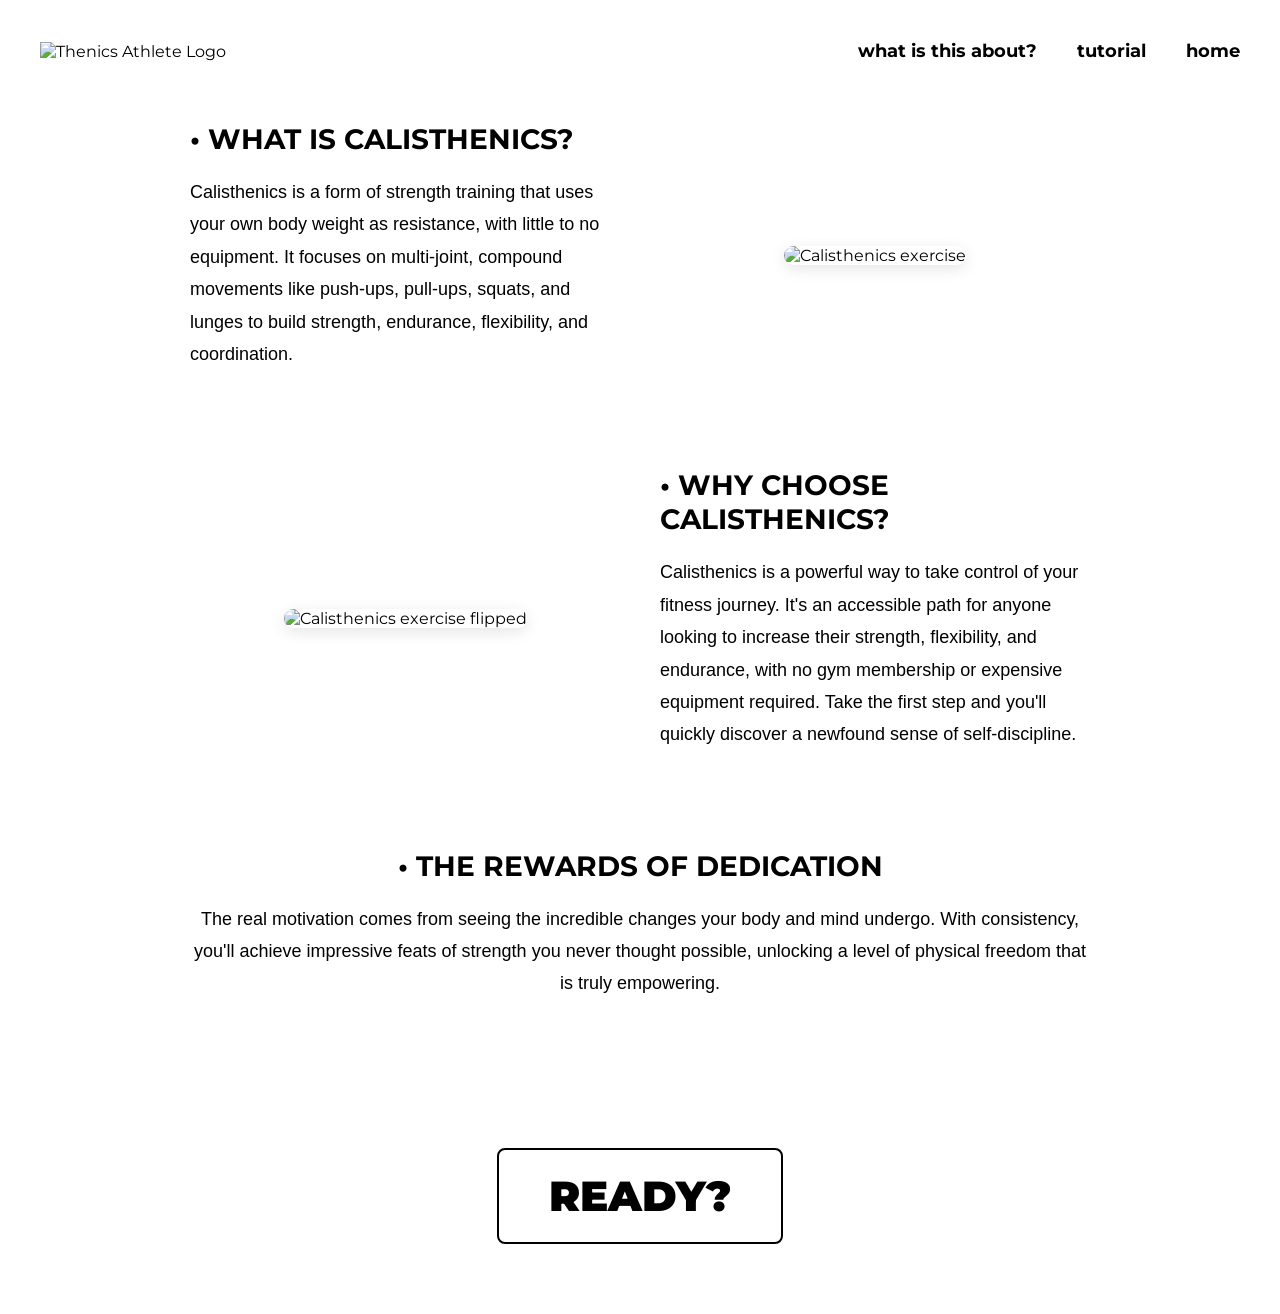
==== index.html @ 35ac6284 "Correct typo in navigation link text" ====
<!DOCTYPE html>
<html lang="en">
<head>
    <meta charset="UTF-8">
    <meta name="viewport" content="width=device-width, initial-scale=1.0">
    <title>Thenics Athlete</title>
    
    <link rel="stylesheet" href="style.css"> 
</head>
<body>

    <div class="container">
        <header class="header">
            <div class="logo">
                <img src="Logo.jpeg" alt="Thenics Athlete Logo">
            </div>
            <nav class="nav">
               <a id="nav-contact">WHAT IS THIS ABOUT?</a>
               <a id="nav-about">TUTORIAL</a>
               <a id="nav-home">Home</a>
            </nav>
        </header>

        <main class="content">

            <section class="section section-one">
                <div class="text-content">
                    <h2>• What is Calisthenics?</h2>
                    <p>Calisthenics is a form of strength training that uses your own body weight as resistance, with little to no equipment. It focuses on multi-joint, compound movements like push-ups, pull-ups, squats, and lunges to build strength, endurance, flexibility, and coordination.</p>
                </div>
                <div class="image-container">
                    <img src="Right.jpeg" alt="Calisthenics exercise"> 
                </div>
            </section>

            <section class="section section-two">
                <div class="text-content">
                    <h2>• Why choose Calisthenics?</h2>
                    <p>Calisthenics is a powerful way to take control of your fitness journey. It's an accessible path for anyone looking to increase their strength, flexibility, and endurance, with no gym membership or expensive equipment required. Take the first step and you'll quickly discover a newfound sense of self-discipline.</p>
                </div>
                <div class="image-container">
                    <img src="Left.jpeg" alt="Calisthenics exercise flipped">
                </div>
            </section>

            <section class="section section-three">
                <div class="text-content" style="text-align: center;">
                    <h2>• The Rewards of Dedication</h2>
                    <p>The real motivation comes from seeing the incredible changes your body and mind undergo. With consistency, you'll achieve impressive feats of strength you never thought possible, unlocking a level of physical freedom that is truly empowering.</p>
                </div>
            </section>

        </main>

        <footer class="footer">
        <a href="protein.html" class="start-btn"> <h1>READY?</h1> </a>
        </footer>
    </div>

    <script src="script.js"></script>

</body>
</html>
---- style.css ----
@import url('https://fonts.googleapis.com/css2?family=Montserrat:wght@400;700;900&display=swap');

body {
    font-family: 'Montserrat', sans-serif;
    margin: 0;
    padding: 0;
    background-color: #ffffff;
    color: black;
}

.container {
    max-width: 1200px;
    margin: 0 auto;
    padding: 20px;
}

.header {
    display: flex;
    justify-content: space-between;
    align-items: center;
    padding: 20px 0;
    margin-bottom: 40px;
}

.logo img {
    max-height: 80px; 
    width: auto;
    display: block;
}

.nav {
    display: flex;
    gap: 40px;
}

.nav a {
    font-weight: 700; 
    text-decoration: none;
    color: black;
    font-size: 18px;
    text-transform: lowercase;
    cursor: pointer;
    transition: color 0.3s ease;
}

.nav a:hover {
    color: black;
}

.content {
    max-width: 900px; 
    margin: 0 auto;
}

.section {
    display: flex;
    align-items: center;
    margin-bottom: 80px;
    gap: 40px;
}

.section-two {
    flex-direction: row-reverse; 
}

.text-content {
    flex: 1;
}

.image-container {
    flex: 1;
    display: flex;
    justify-content: center;
    align-items: center;
}

.image-container img {
    max-width: 100%; 
    height: auto;
    display: block;
    border-radius: 12px; 
    box-shadow: 0 4px 15px rgba(0,0,0,0.1);
}

h2 {
    font-size: 28px;
    font-weight: 700;
    color: black;
    margin-top: 0;
    margin-bottom: 20px;
    text-transform: uppercase;
}

p {
    font-family: Arial, Helvetica, sans-serif;
    font-size: 18px;
    line-height: 1.8;
    color: black;
}

.footer {
    display: flex;
    justify-content: center;
    align-items: center;
    margin-top: 80px;
    padding: 50px 20px;
    background-color: white;
}

.start-btn {
    text-decoration: none;
    color: black;
    text-align: center;
    cursor: pointer;
    transition: all 0.3s ease;
    padding: 20px 50px;
    border: 2px solid black;
    border-radius: 8px;
    display: inline-block;
}

.start-btn h1 {
    font-size: 42px;
    font-weight: 900;
    text-transform: uppercase;
    margin: 0;
    padding: 0;
}

.start-btn:hover {
    background-color: black;
    color: white;
    transform: scale(1.05);
}

.footer-next {
    text-align: center;
    margin-top: 40px;
    padding-bottom: 40px;
    cursor: pointer;
}

.footer-next h1 {
    font-size: 42px;
    font-weight: 900;
    text-transform: uppercase;
    margin: 0;
}

@media (max-width: 768px) {
    .header {
        flex-direction: column;
        gap: 20px;
    }
    .nav {
        justify-content: center;
        flex-wrap: wrap;
        gap: 20px;
    }
    .section {
        flex-direction: column !important;
        text-align: center;
    }
    .image-container {
        margin-bottom: 20px;
    }
    .start-btn h1 {
        font-size: 32px;
    }
}
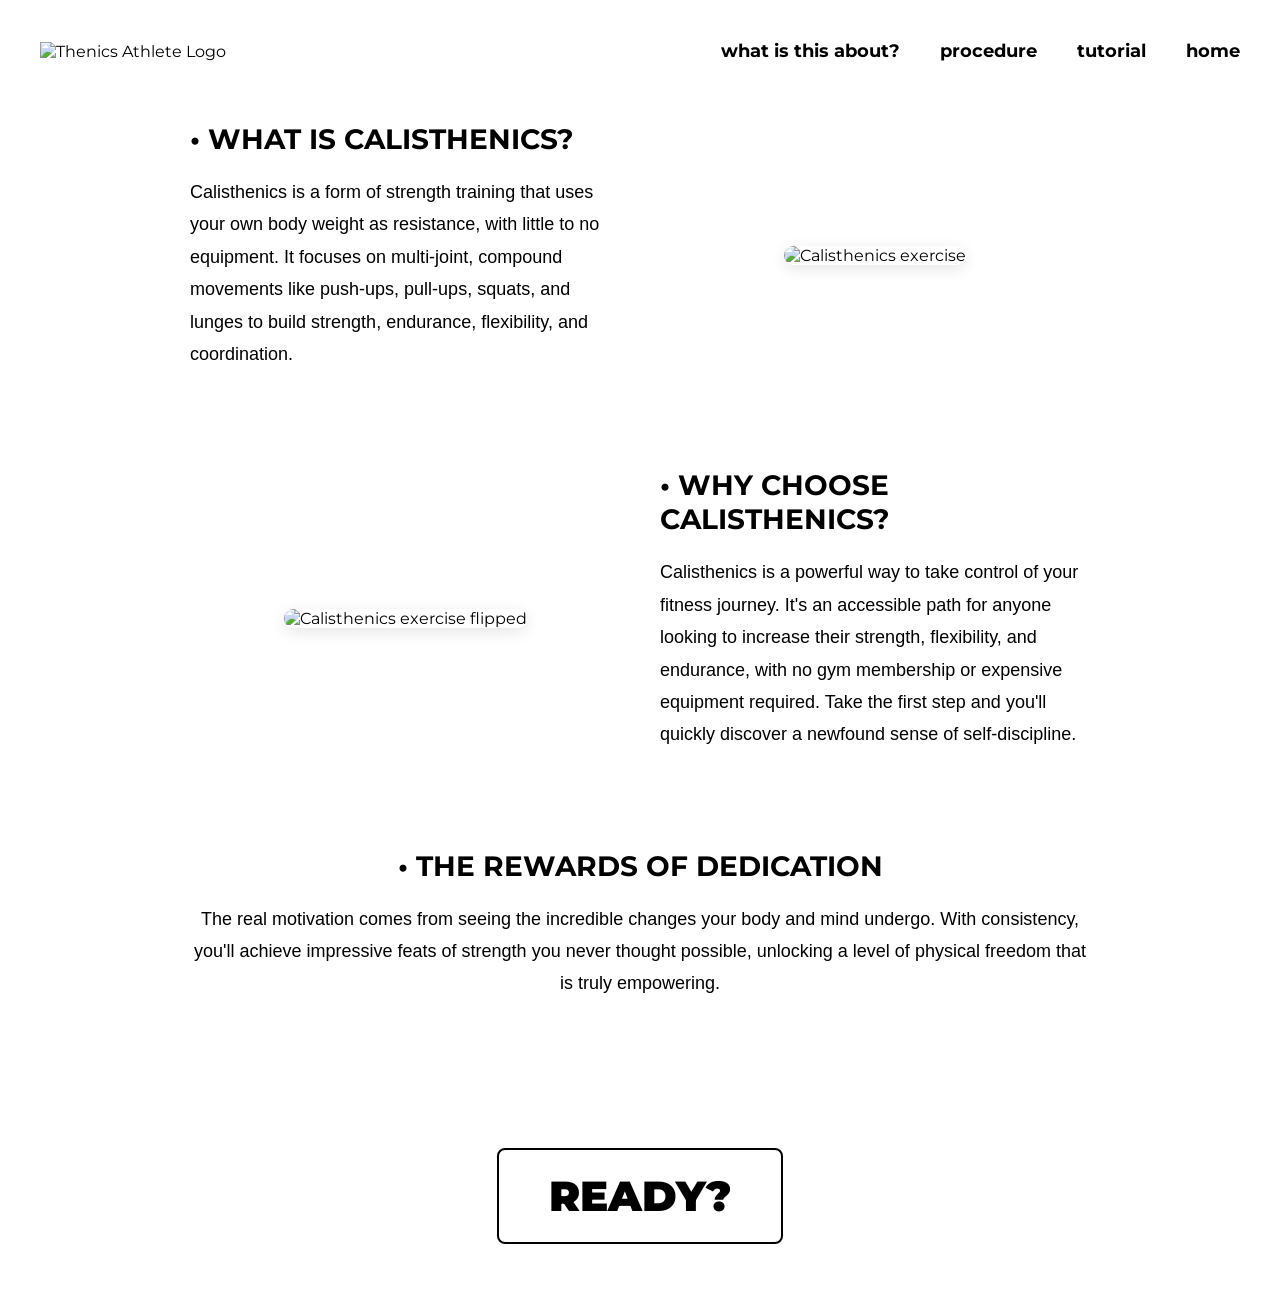
==== commit c0db5b88: "Update navigation links in index.html" ====
--- a/index.html
+++ b/index.html
@@ -15,9 +15,10 @@
                 <img src="Logo.jpeg" alt="Thenics Athlete Logo">
             </div>
             <nav class="nav">
-               <a id="nav-contact">WHAT IS THIS ABOUT?</a>
-               <a id="nav-about">TUTORIAL</a>
-               <a id="nav-home">Home</a>
+               <a id="nav-c">WHAT IS THIS ABOUT?</a>
+               <a id="nav-email">PROCEDURE</a>
+                <a id="nav-about">TUTORIAL
+               <a id="nav-home">HOME</a>
             </nav>
         </header>
 
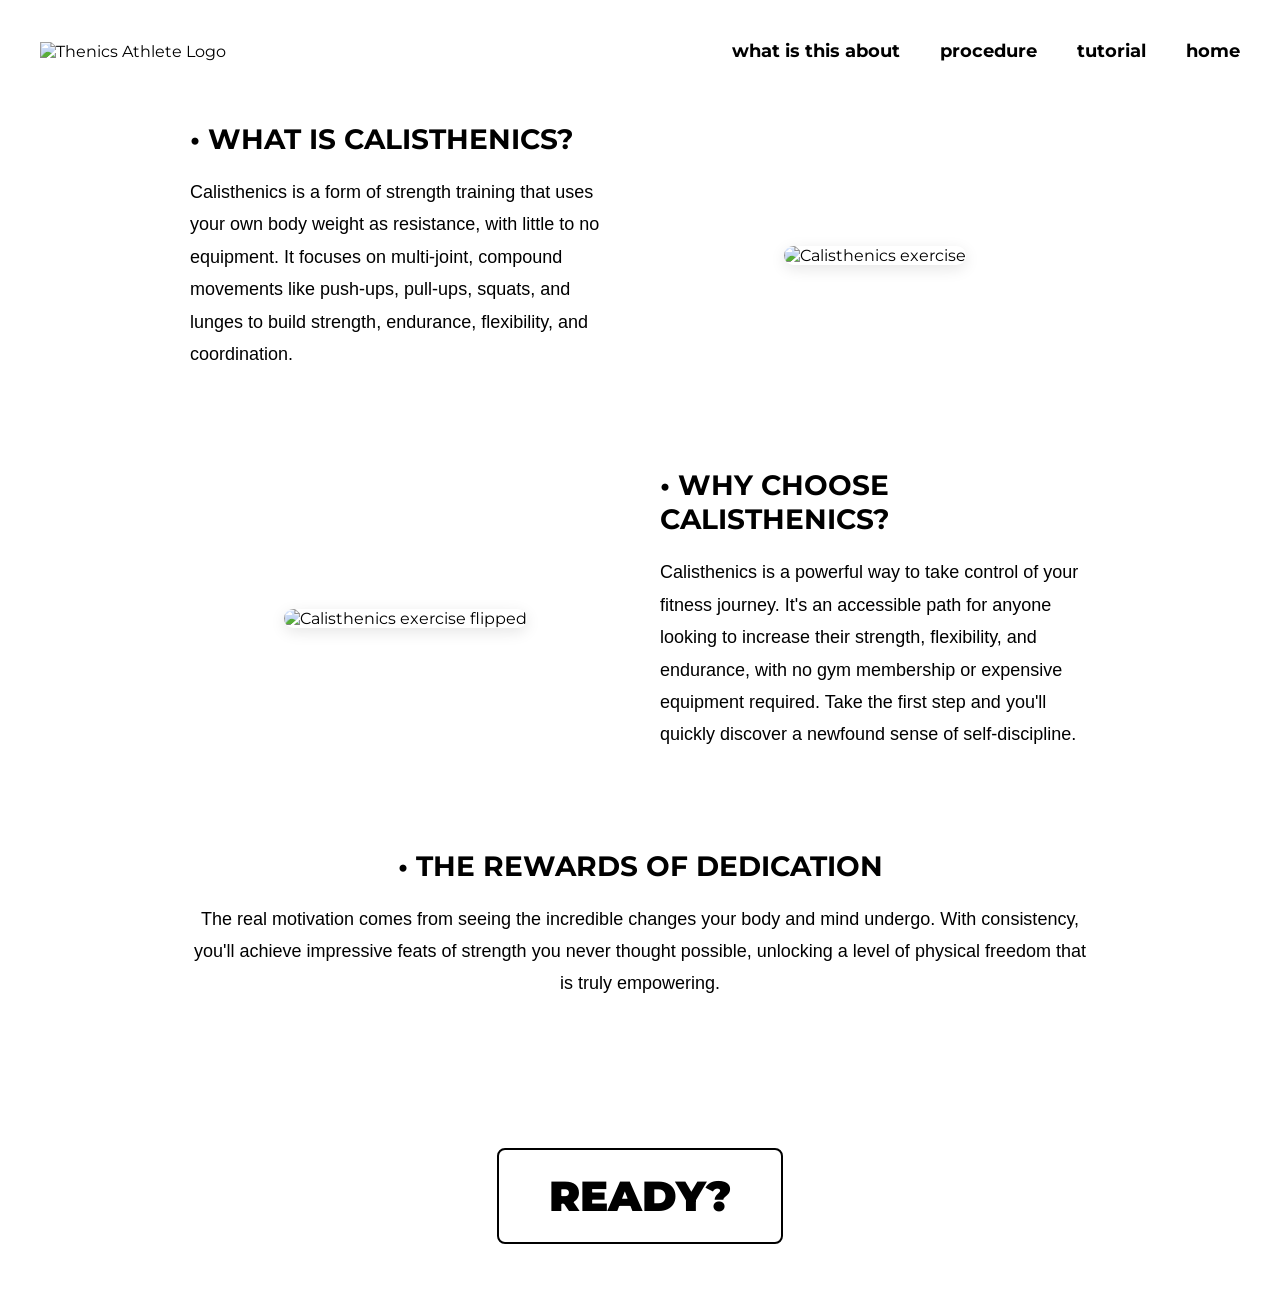
==== commit abb9fdc4: "Update navigation links to lowercase text" ====
--- a/index.html
+++ b/index.html
@@ -15,10 +15,10 @@
                 <img src="Logo.jpeg" alt="Thenics Athlete Logo">
             </div>
             <nav class="nav">
-               <a id="nav-c">WHAT IS THIS ABOUT?</a>
-               <a id="nav-email">PROCEDURE</a>
-                <a id="nav-about">TUTORIAL
-               <a id="nav-home">HOME</a>
+               <a id="nav-contact">what is this about</a>
+               <a id="nav-email">procedure</a>
+                <a id="nav-about">tutorial</a>
+               <a id="nav-home">home</a>
             </nav>
         </header>
 
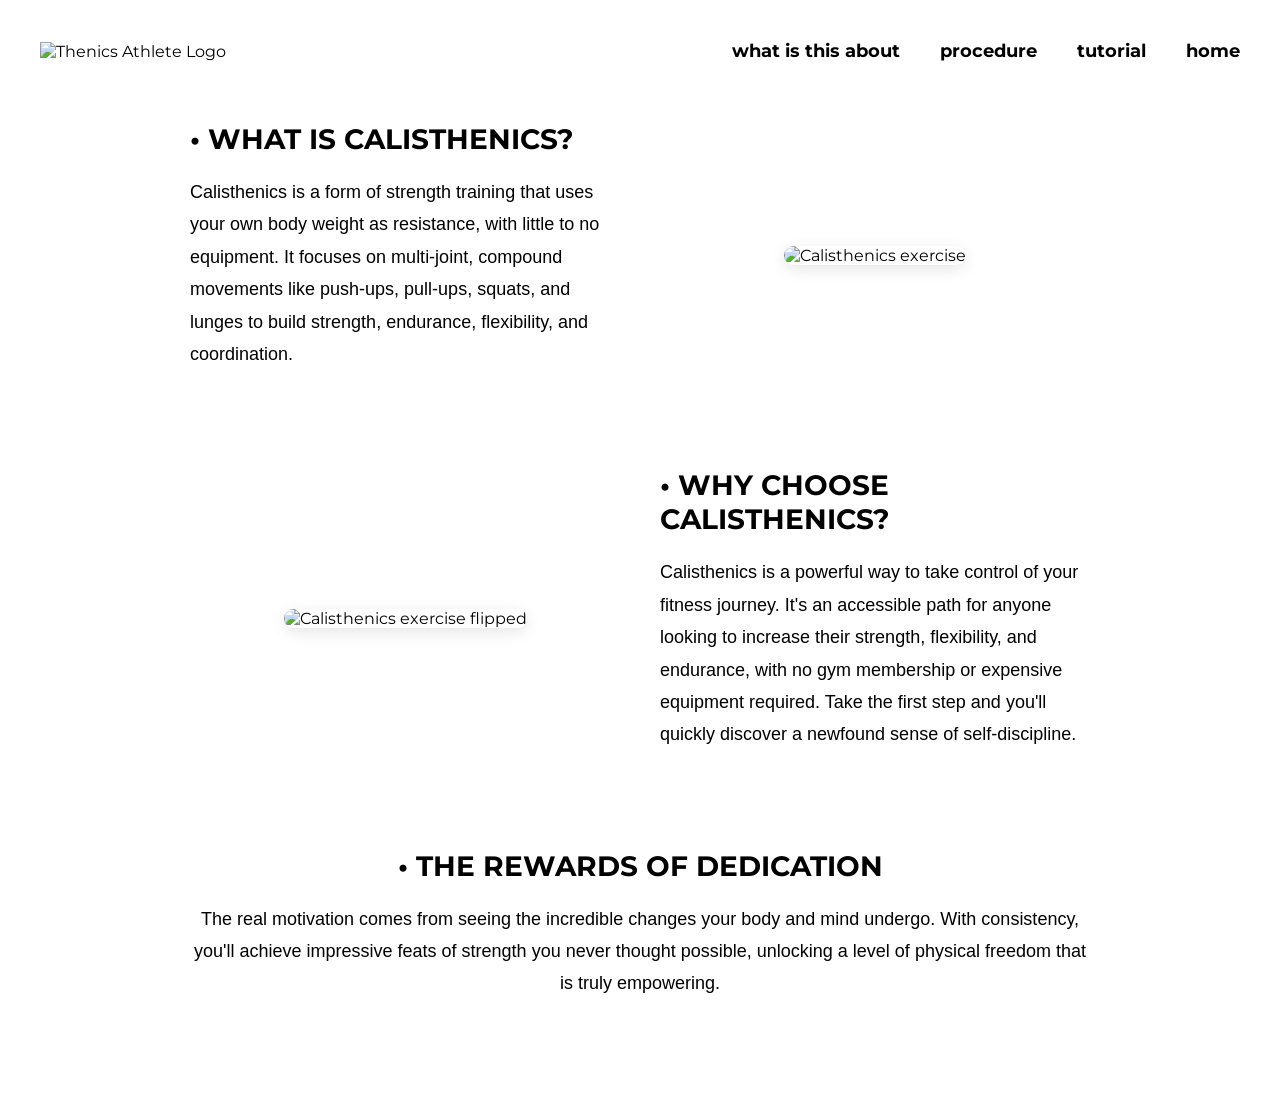
==== commit e5bbdaf9: "Update index.html" ====
--- a/index.html
+++ b/index.html
@@ -53,9 +53,7 @@
 
         </main>
 
-        <footer class="footer">
-        <a href="protein.html" class="start-btn"> <h1>READY?</h1> </a>
-        </footer>
+        
     </div>
 
     <script src="script.js"></script>
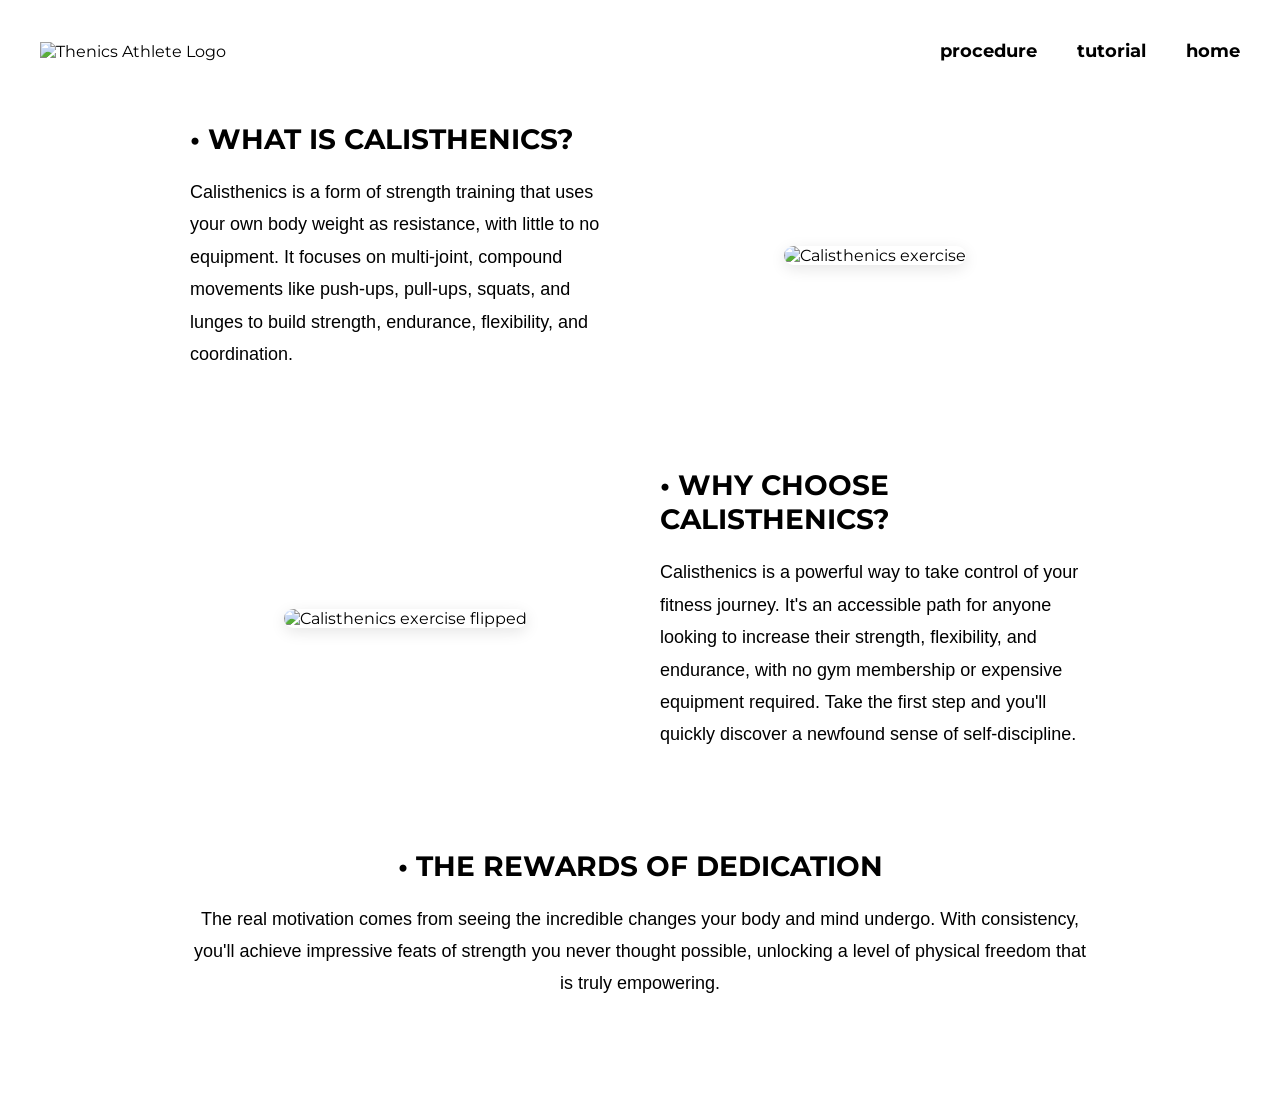
==== commit 6b13d197: "Update index.html" ====
--- a/index.html
+++ b/index.html
@@ -15,7 +15,6 @@
                 <img src="Logo.jpeg" alt="Thenics Athlete Logo">
             </div>
             <nav class="nav">
-               <a id="nav-contact">what is this about</a>
                <a id="nav-email">procedure</a>
                 <a id="nav-about">tutorial</a>
                <a id="nav-home">home</a>
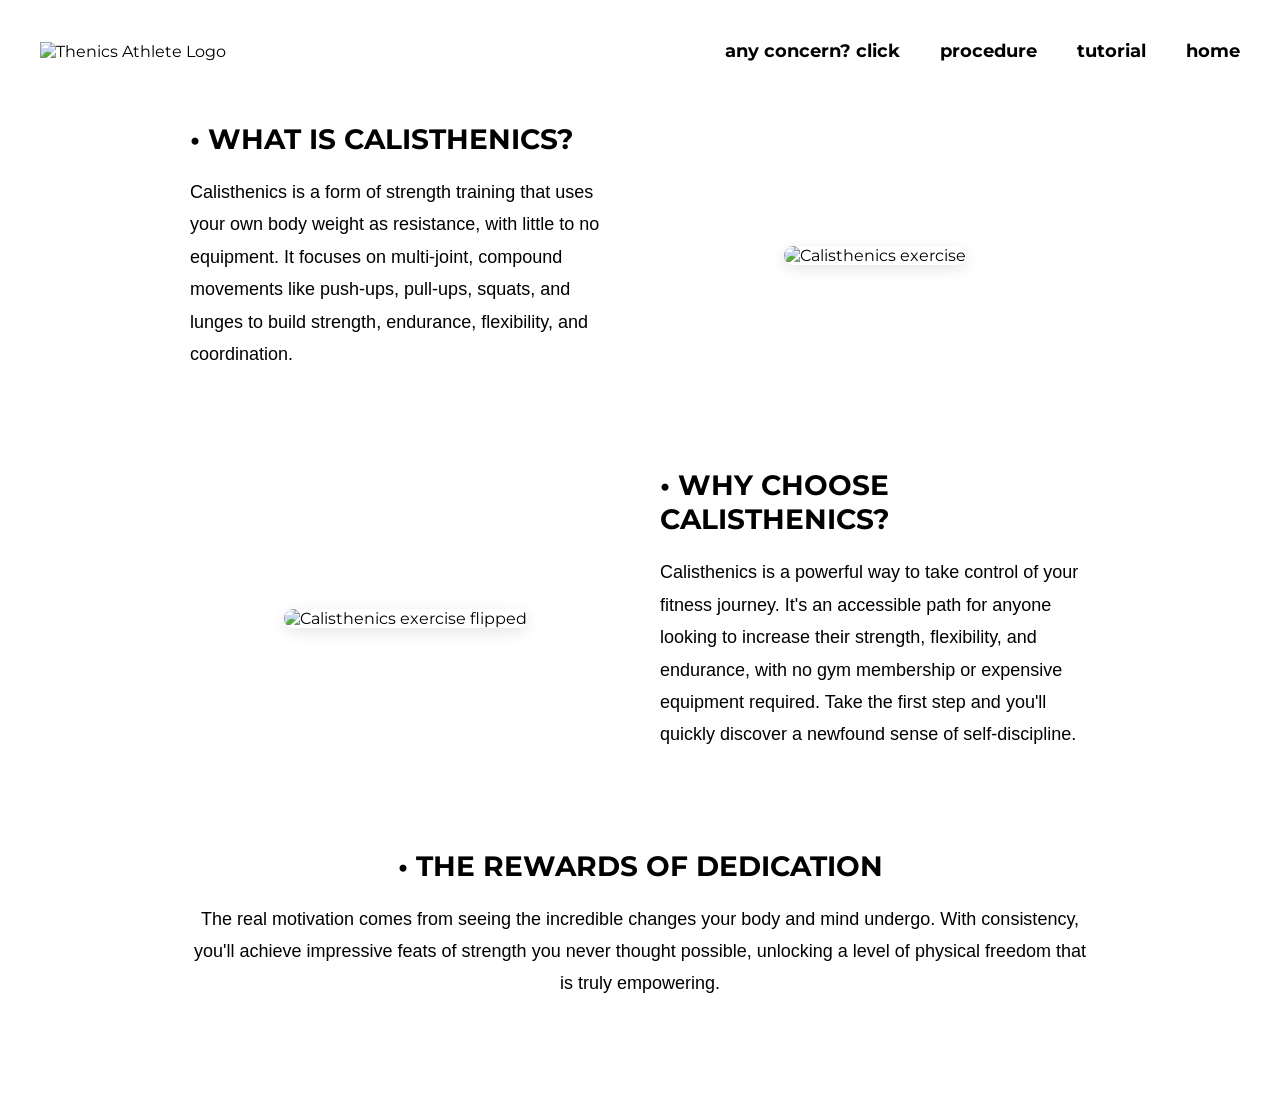
==== commit f6d7aabd: "Update index.html" ====
--- a/index.html
+++ b/index.html
@@ -15,6 +15,7 @@
                 <img src="Logo.jpeg" alt="Thenics Athlete Logo">
             </div>
             <nav class="nav">
+                <a id="about.html"> any concern? click</a>
                <a id="nav-email">procedure</a>
                 <a id="nav-about">tutorial</a>
                <a id="nav-home">home</a>
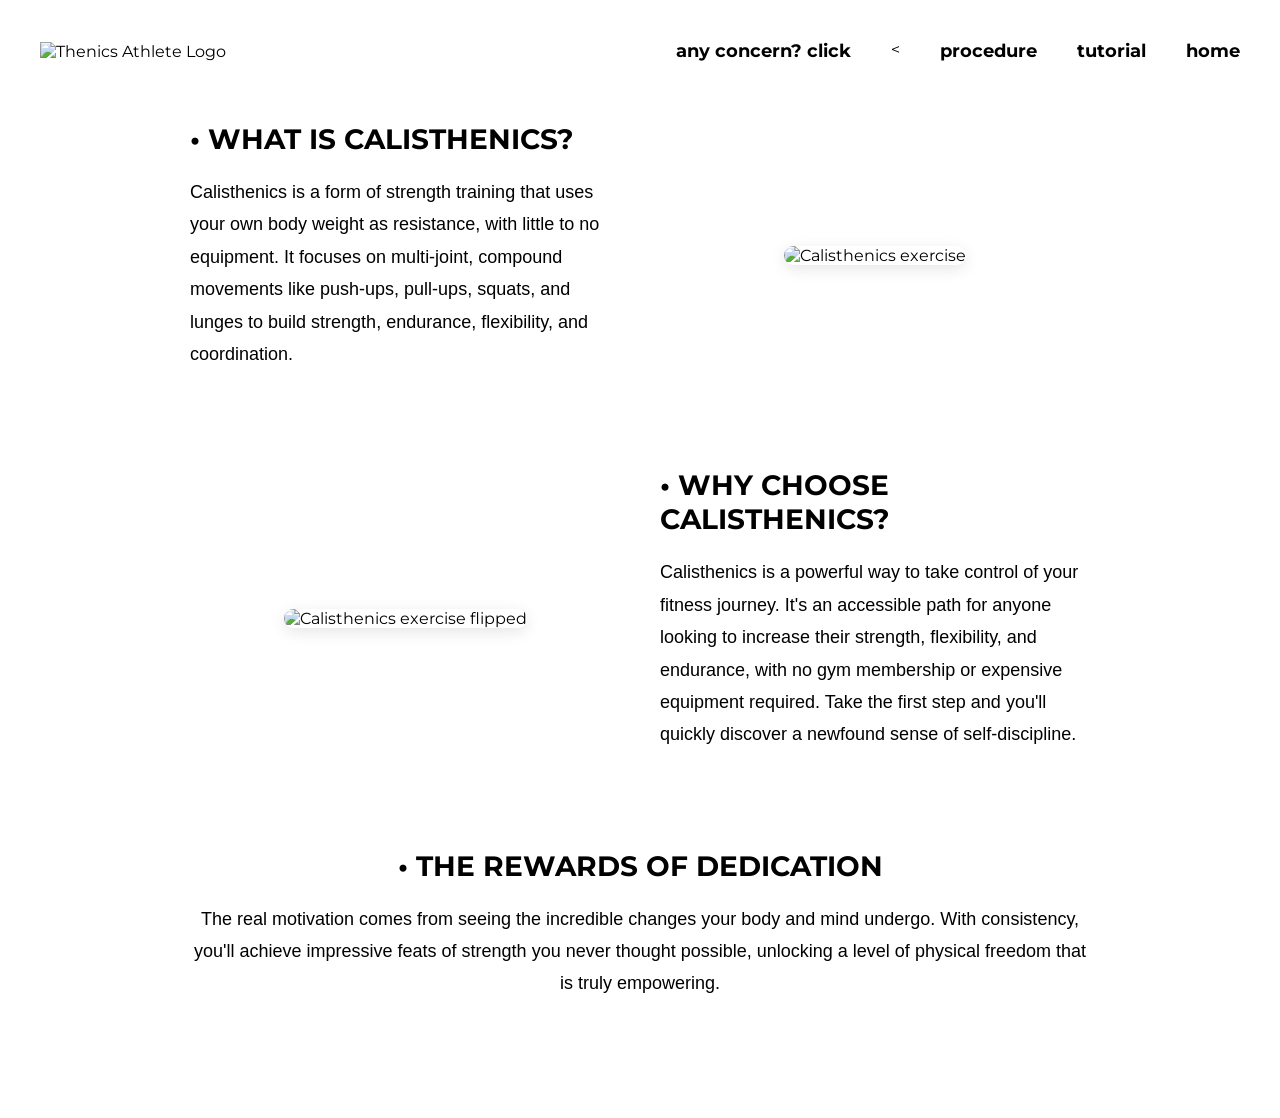
==== commit f9218344: "Update index.html" ====
--- a/index.html
+++ b/index.html
@@ -15,7 +15,7 @@
                 <img src="Logo.jpeg" alt="Thenics Athlete Logo">
             </div>
             <nav class="nav">
-                <a id="about.html"> any concern? click</a>
+              <a  href="about.html" class="nav-link">Any concern? click</a><
                <a id="nav-email">procedure</a>
                 <a id="nav-about">tutorial</a>
                <a id="nav-home">home</a>
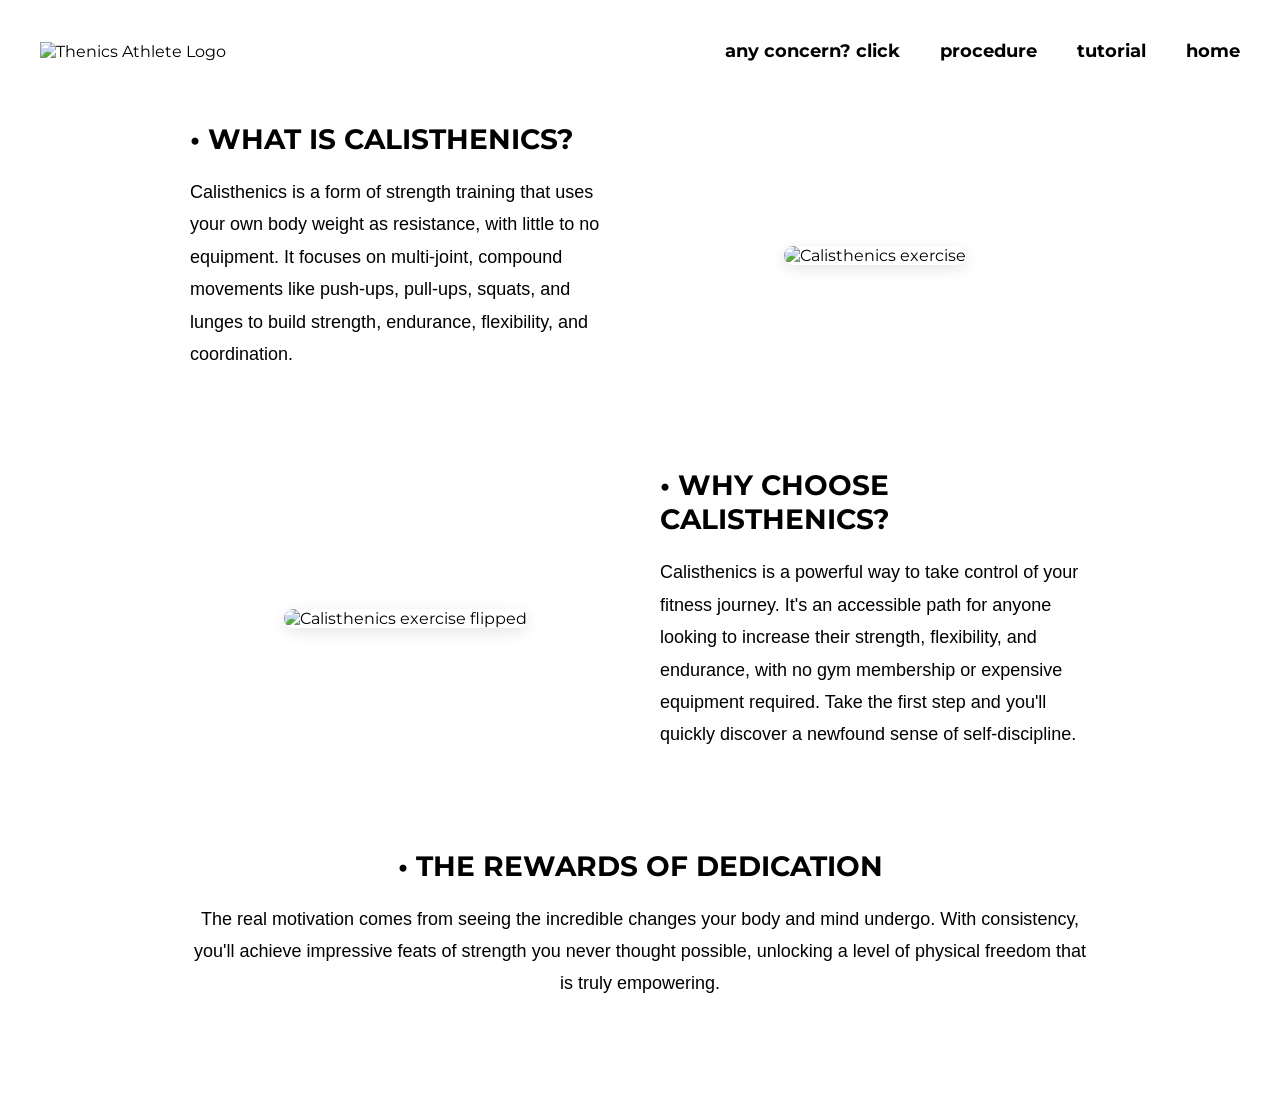
==== commit d41941a6: "Update index.html" ====
--- a/index.html
+++ b/index.html
@@ -15,7 +15,8 @@
                 <img src="Logo.jpeg" alt="Thenics Athlete Logo">
             </div>
             <nav class="nav">
-              <a  href="about.html" class="nav-link">Any concern? click</a><
+              <a  href="about.html" 
+                  class="nav-link">Any concern? click</a>
                <a id="nav-email">procedure</a>
                 <a id="nav-about">tutorial</a>
                <a id="nav-home">home</a>
